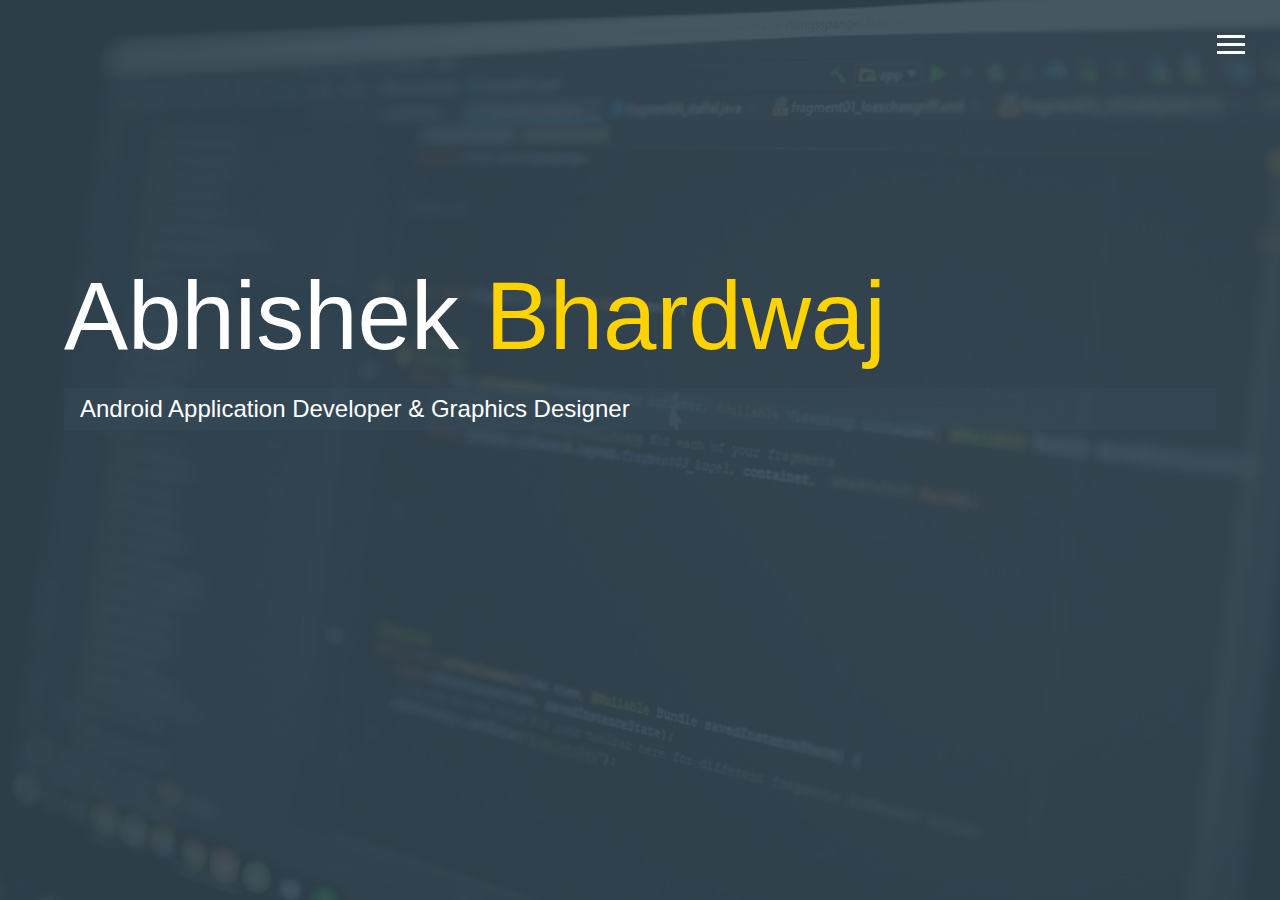
==== index.html @ 5b0b6c32 "Add files via upload" ====
<!DOCTYPE html>
<html lang="en">

<head>
    <meta charset="UTF-8">
    <meta name="viewport" content="width=device-width, initial-scale=1.0">
    <meta http-equiv="X-UA-Compatible" content="ie=edge">
    <link rel="stylesheet" href="https://use.fontawesome.com/releases/v5.3.1/css/all.css" integrity="sha384-mzrmE5qonljUremFsqc01SB46JvROS7bZs3IO2EmfFsd15uHvIt+Y8vEf7N7fWAU"
        crossorigin="anonymous">
    <link rel="stylesheet" href="css/main.css">
    <title>Welcome To My Portfolio</title>
</head>

<body id="bg-img">
    <header>
        <!--menu button-->
        <div class="menu-btn">
            <div class="btn-line"></div>
            <div class="btn-line"></div>
            <div class="btn-line"></div>
        </div>


        <nav class="menu">
            <div class="menu-branding">
                <div class="portrait"></div>

            </div>
            <ul class="menu-nav">
                <li class="nav-item current">
                    <a href="/" class="nav-link">Home</a>
                </li>
                <li class="nav-item">
                    <a href="about.html" class="nav-link">About Me</a>
                </li>
                <li class="nav-item">
                    <a href="work.html" class="nav-link">My Work</a>
                </li>
                <li class="nav-item">
                    <a href="contact.html" class="nav-link">How To Reach Me</a>
                </li>
            </ul>
        </nav>
    </header>

    <main id="home">
        <h1 class="lg-heading">
            Abhishek
            <span class="text-secondary">Bhardwaj</span>
        </h1>
        <h2 class="sm-heading">
            Android Application Developer & Graphics Designer
        </h2>
        <div class="icons">
            <a href="https://twitter.com/_AbhiBhardwaj" target="_blank">
                <i class="fab fa-twitter fa-2x"></i>
            </a>
            <a href="https://www.facebook.com/abhishekbhardwaj100" target="_blank">
                <i class="fab fa-facebook fa-2x"></i>
            </a>
            <a href="https://www.linkedin.com/in/abhishek-bhardwaj-0459974a/" target="_blank">
                <i class="fab fa-linkedin fa-2x"></i>
            </a>
            <a href="https://github.com/bhardwajAbhi" target="_blank">
                <i class="fab fa-github fa-2x"></i>
            </a>
        </div>
    </main>

    <script src="js/main.js"></script>
</body>

</html>
---- css/main.css ----
.menu-btn {
  position: absolute;
  z-index: 3;
  right: 35px;
  top: 35px;
  cursor: pointer;
  transition: all 0.5s ease-out; }
  .menu-btn .btn-line {
    width: 28px;
    height: 3px;
    margin: 0 0 5px 0;
    background: #fff;
    transition: all 0.5s ease-out; }
  .menu-btn.close {
    transform: rotate(180deg); }
    .menu-btn.close .btn-line:nth-child(1) {
      transform: rotate(45deg) translate(5px, 5px); }
    .menu-btn.close .btn-line:nth-child(2) {
      opacity: 0; }
    .menu-btn.close .btn-line:nth-child(3) {
      transform: rotate(-45deg) translate(7px, -6px); }

.menu {
  position: fixed;
  top: 0;
  width: 100%;
  opacity: 0.9;
  visibility: hidden; }
  .menu.show {
    visibility: visible; }
  .menu-branding, .menu-nav {
    display: flex;
    flex-flow: column wrap;
    align-items: center;
    justify-content: center;
    float: left;
    width: 50%;
    height: 100vh;
    overflow: hidden; }
  .menu-nav {
    margin: 0;
    padding: 0;
    background: #283841;
    list-style: none;
    transform: translate3d(0, -100%, 0);
    transition: all 0.5s ease-out; }
    .menu-nav.show {
      transform: translate3d(0, 0, 0); }
  .menu-branding {
    background: #324551;
    transition: all 0.5s ease-out;
    transform: translate3d(0, 100%, 0);
    transition: all 0.5s ease-out; }
    .menu-branding.show {
      transform: translate3d(0, 0, 0); }
    .menu-branding .portrait {
      width: 250px;
      height: 250px;
      background: url("../img/portrait.jpg");
      border-radius: 50%;
      border: solid 3px #ffd300; }
  .menu .nav-item {
    transform: translate3d(600px, 0, 0);
    transition: all 0.5s ease-out; }
    .menu .nav-item.show {
      transform: translate3d(0, 0, 0); }
    .menu .nav-item.current > a {
      color: #ffd300; }
  .menu .nav-link {
    display: inline-block;
    position: relative;
    font-size: 30px;
    text-transform: uppercase;
    padding: 1rem 0;
    font-weight: 400;
    color: #fff;
    text-decoration: none;
    transition: all 0.5s ease-out; }
    .menu .nav-link:hover {
      color: #ffd300; }

.nav-item:nth-child(1) {
  transition-delay: 0.1s; }

.nav-item:nth-child(2) {
  transition-delay: 0.2s; }

.nav-item:nth-child(3) {
  transition-delay: 0.3s; }

.nav-item:nth-child(4) {
  transition-delay: 0.4s; }

* {
  box-sizing: border-box; }

body {
  background: #324551;
  color: #fff;
  height: 100%;
  margin: 0;
  font-family: "Segoe UI", Tahoma, Geneva, Verdana, sans-serif;
  line-height: 1.5; }
  body#bg-img {
    background: url(../img/background.jpg);
    background-attachment: fixed;
    background-size: cover; }
    body#bg-img:after {
      content: "";
      position: absolute;
      top: 0;
      right: 0;
      width: 100%;
      height: 100%;
      z-index: -1;
      background: rgba(50, 69, 81, 0.9); }

h1,
h2,
h3 {
  margin: 0;
  font-weight: 400; }
  h1.lg-heading,
  h2.lg-heading,
  h3.lg-heading {
    font-size: 6rem; }
  h1.sm-heading,
  h2.sm-heading,
  h3.sm-heading {
    margin-bottom: 2rem;
    padding: 0.2rem 1rem;
    background: rgba(54, 74, 87, 0.5); }

a {
  color: #fff;
  text-decoration: none; }

header {
  position: fixed;
  z-index: 2;
  width: 100%; }

.text-secondary {
  color: #ffd300; }

main {
  padding: 4rem;
  min-height: calc(100vh - 60px); }
  main .icons {
    margin-top: 1rem; }
    main .icons a {
      padding: 0.4rem; }
      main .icons a:hover {
        color: #ffd300;
        transition: all 0.5s ease-out; }
  main#home {
    overflow: hidden; }
    main#home h1 {
      margin-top: 20vh; }

.about-info {
  display: grid;
  grid-gap: 30px;
  grid-template-areas: "bioimage bio bio" "job1 job2 job3";
  grid-template-columns: repeat(3, 1fr); }

.bio-image {
  grid-area: bioimage;
  margin: auto;
  border-radius: 50%;
  border: #ffd300 3px solid; }

.bio {
  grid-area: bio;
  font-size: 1.5rem; }

.job1 {
  grid-area: job1; }

.job2 {
  grid-area: job2; }

.job3 {
  grid-area: job3; }

.job {
  background: #3c5261;
  padding: 0.5rem;
  border-bottom: #ffd300 5px solid; }

.projects {
  display: grid;
  grid-template-columns: repeat(3, 1fr);
  grid-gap: 0.7rem; }
  .projects img {
    width: 100%;
    border: 3px #fff solid; }
    .projects img:hover {
      opacity: 0.5;
      border-color: #ffd300;
      transition: all 0.5s ease-out; }

.boxes {
  display: flex;
  flex-wrap: wrap;
  justify-content: space-evenly;
  align-items: center;
  margin-top: 1rem; }
  .boxes div {
    font-size: 2rem;
    border: 3px #fff solid;
    padding: 1.5rem 2.5rem;
    margin-bottom: 3rem;
    transition: all 0.5s ease-out; }
    .boxes div:hover {
      padding: 0.5rem 1.5rem;
      background: #ffd300;
      color: #000; }
      .boxes div:hover span {
        color: #000; }

.btn, .btn-dark, .btn-light {
  display: block;
  padding: 0.5rem 1rem;
  border: 0;
  margin-bottom: 0.3rem; }
  .btn:hover, .btn-dark:hover, .btn-light:hover {
    background: #ffd300;
    color: #000; }

.btn-dark {
  background: black;
  color: #fff; }

.btn-light {
  background: #b2c4d0;
  color: #333; }

#main-footer {
  text-align: center;
  padding: 1rem;
  background: #1f2a31;
  color: #fff;
  height: 60px; }

@media screen and (max-width: 1171px) {
  .projects {
    grid-template-columns: repeat(4, 1fr); } }

@media screen and (min-width: 769px) and (max-width: 1170px) {
  .projects {
    grid-template-columns: repeat(4, 1fr); } }

@media screen and (max-width: 768px) {
  main {
    align-items: center;
    text-align: center; }
    main .lg-heading {
      line-height: 1;
      margin-bottom: 1rem; }
  ul.menu-nav,
  div.menu-branding {
    float: none;
    width: 100%;
    min-height: 0; }
    ul.menu-nav.show,
    div.menu-branding.show {
      transform: translate3d(0, 0, 0); }
  .menu-nav {
    height: 75vh;
    transform: translate3d(-100%, 0, 0);
    font-size: 24px; }
  .menu-branding {
    height: 25vh;
    transform: translate3d(100%, 0, 0); }
    .menu-branding .portrait {
      background: url("../img/portrait_small.jpg");
      width: 150px;
      height: 150px; }
  .about-info {
    grid-template-areas: "bioimage" "bio" "job1" "job2" "job3";
    grid-template-columns: 1fr; }
  .projects {
    grid-template-columns: repeat(2, 1fr); } }

@media screen and (max-width: 500px) {
  main#home h1 {
    margin-top: 10vh; }
  .projects {
    grid-template-columns: 1fr; } }
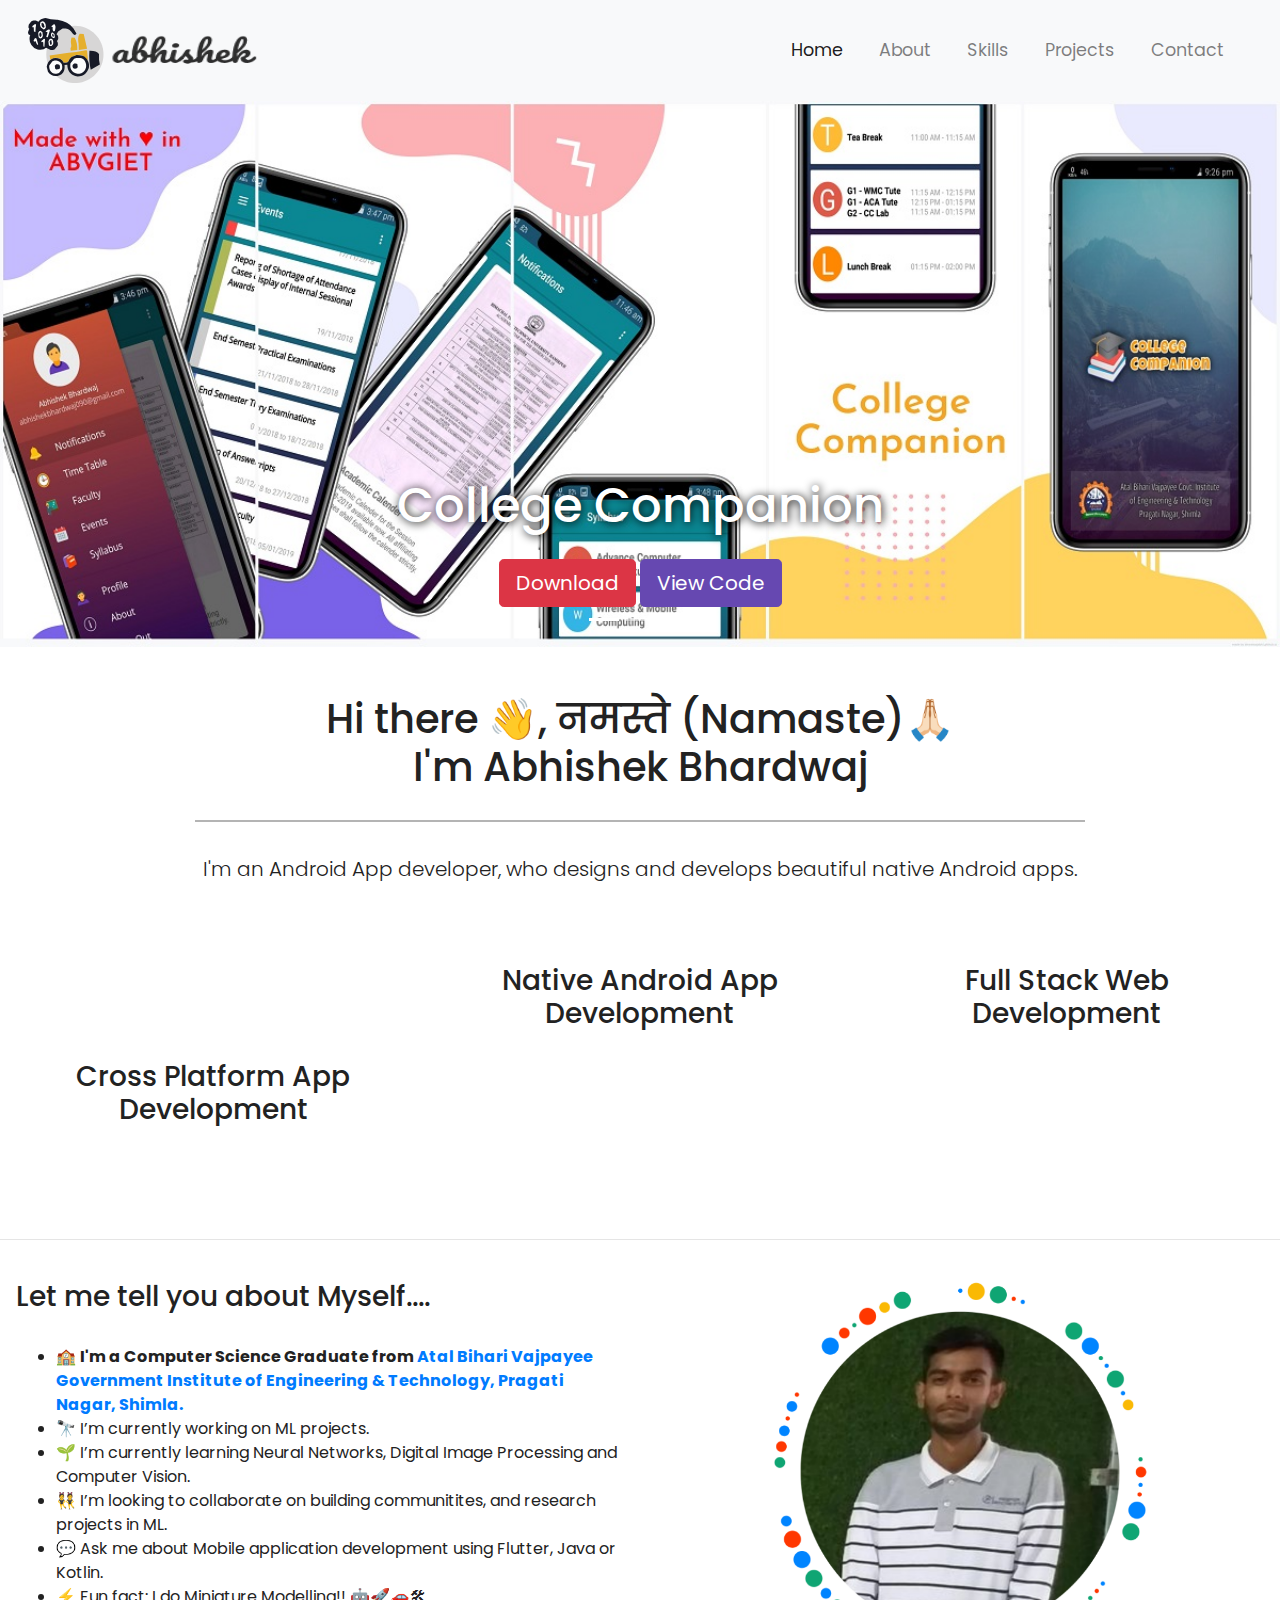
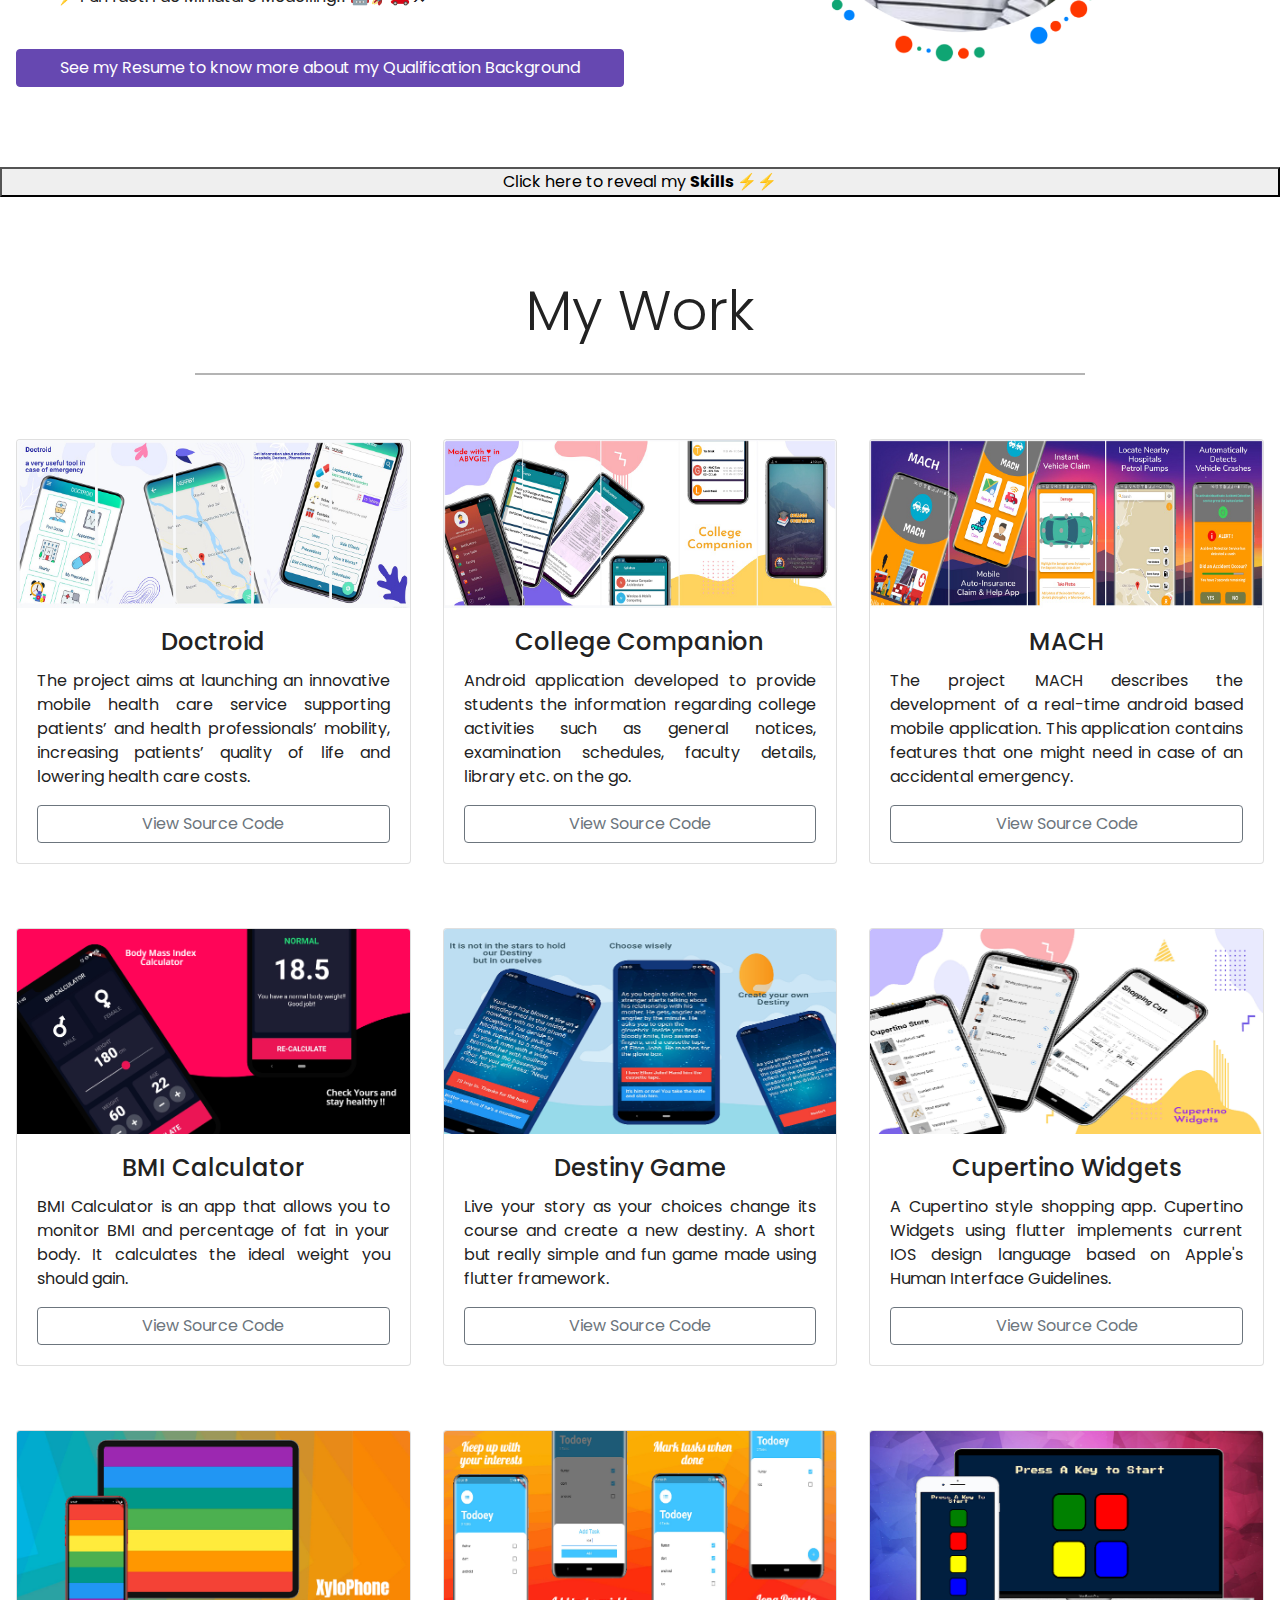
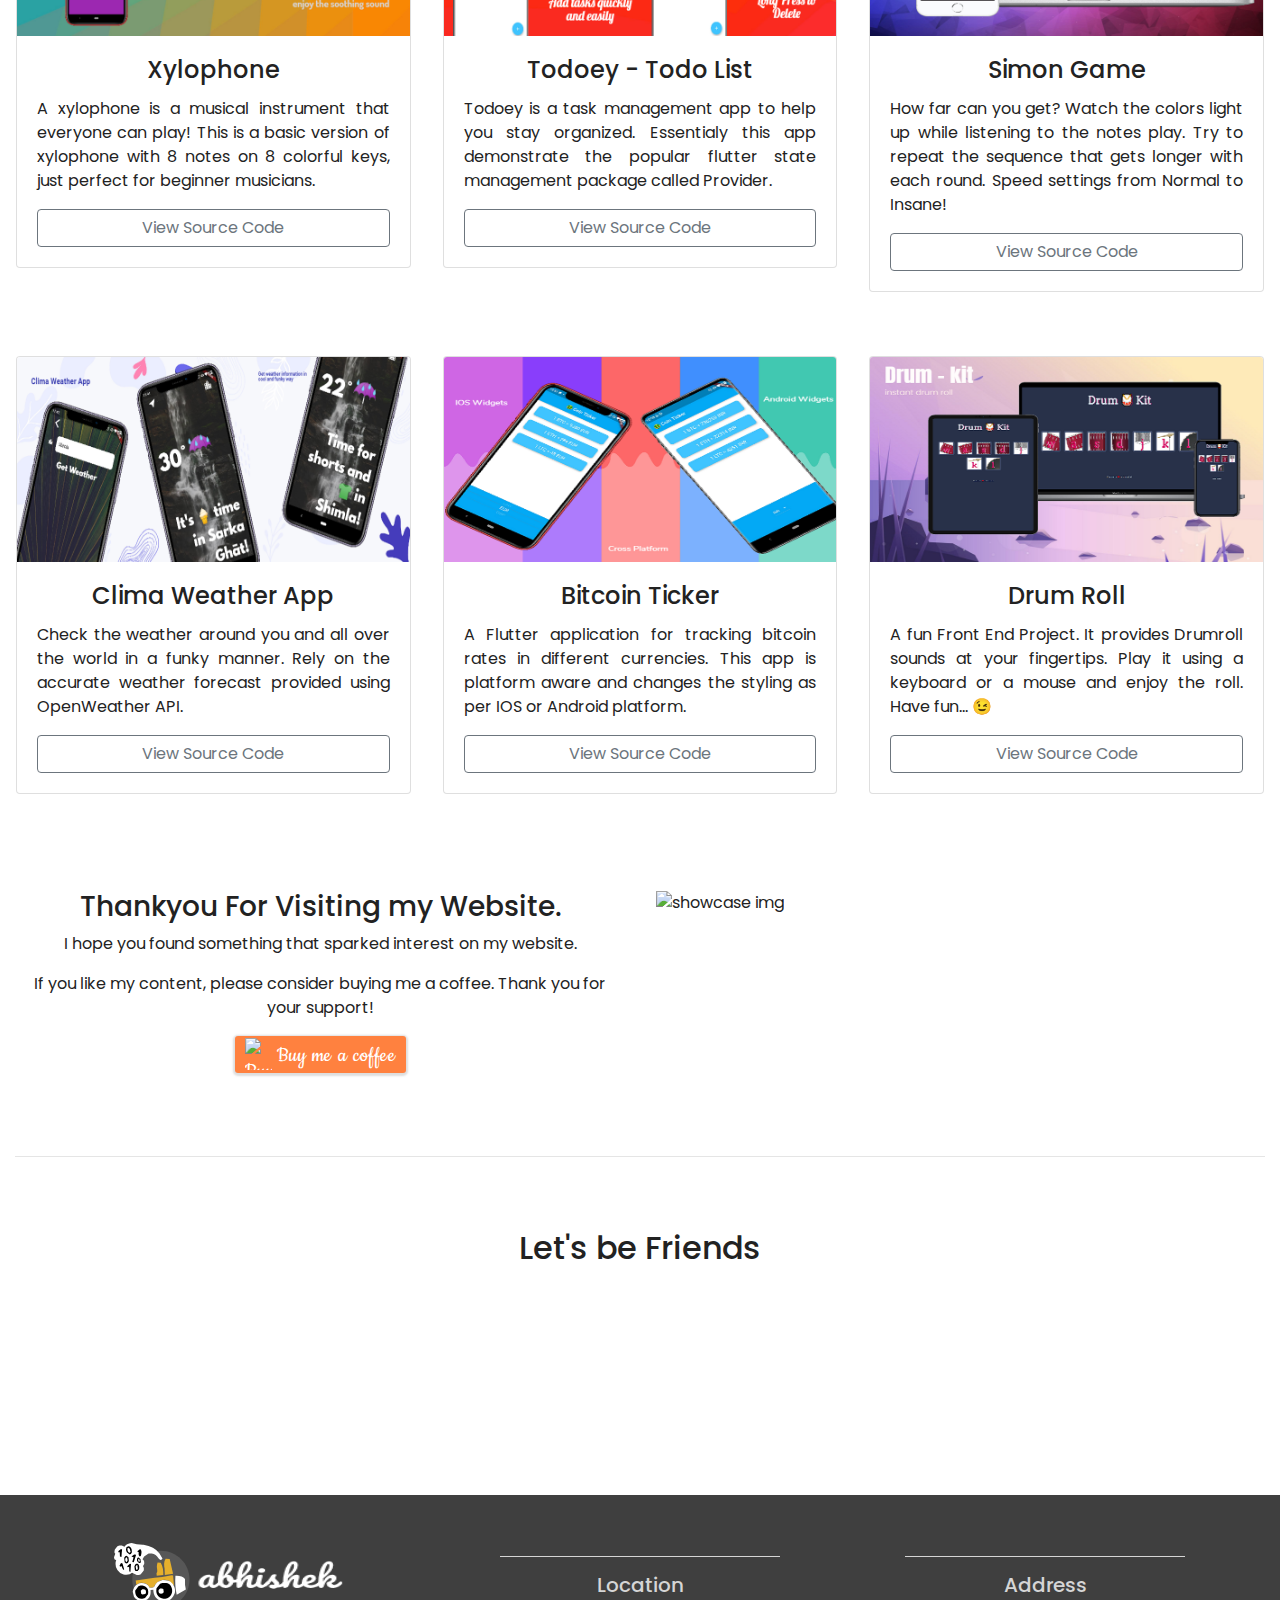
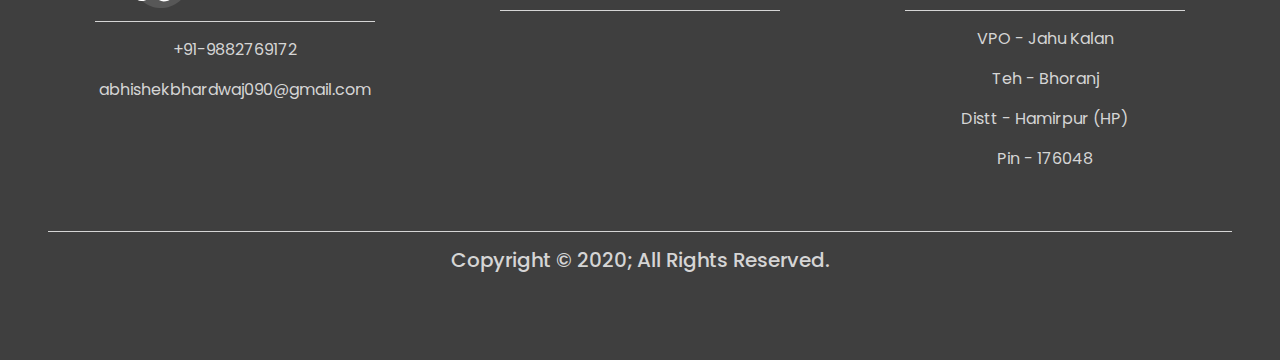
==== commit d3fefa50: "Add files via upload" ====
--- a/index.html
+++ b/index.html
@@ -2,72 +2,545 @@
 <html lang="en">
 
 <head>
-    <meta charset="UTF-8">
-    <meta name="viewport" content="width=device-width, initial-scale=1.0">
-    <meta http-equiv="X-UA-Compatible" content="ie=edge">
-    <link rel="stylesheet" href="https://use.fontawesome.com/releases/v5.3.1/css/all.css" integrity="sha384-mzrmE5qonljUremFsqc01SB46JvROS7bZs3IO2EmfFsd15uHvIt+Y8vEf7N7fWAU"
-        crossorigin="anonymous">
-    <link rel="stylesheet" href="css/main.css">
-    <title>Welcome To My Portfolio</title>
+  <meta charset="UTF-8" />
+  <meta name="viewport" content="width=device-width, initial-scale=1.0" />
+  <title>Abhishek Bhardwaj | Portfolio</title>
+
+  <!-- Browser Tab Icon -->
+  <link rel="icon" href="img/favicon.ico">
+
+  <!--Bootstrap core CSS-->
+  <link rel="stylesheet" href="css/bootstrap.min.css" />
+
+  <!--Custom Styles-->
+  <link rel="stylesheet" href="css/style.css" />
+  <!--font awesome icons-->
+  <script src="https://kit.fontawesome.com/e4a91e8436.js" crossorigin="anonymous"></script>
 </head>
 
-<body id="bg-img">
-    <header>
-        <!--menu button-->
-        <div class="menu-btn">
-            <div class="btn-line"></div>
-            <div class="btn-line"></div>
-            <div class="btn-line"></div>
-        </div>
-
-
-        <nav class="menu">
-            <div class="menu-branding">
-                <div class="portrait"></div>
-
-            </div>
-            <ul class="menu-nav">
-                <li class="nav-item current">
-                    <a href="/" class="nav-link">Home</a>
-                </li>
-                <li class="nav-item">
-                    <a href="about.html" class="nav-link">About Me</a>
-                </li>
-                <li class="nav-item">
-                    <a href="work.html" class="nav-link">My Work</a>
-                </li>
-                <li class="nav-item">
-                    <a href="contact.html" class="nav-link">How To Reach Me</a>
-                </li>
-            </ul>
-        </nav>
-    </header>
-
-    <main id="home">
-        <h1 class="lg-heading">
-            Abhishek
-            <span class="text-secondary">Bhardwaj</span>
-        </h1>
-        <h2 class="sm-heading">
-            Android Application Developer & Graphics Designer
-        </h2>
-        <div class="icons">
-            <a href="https://twitter.com/_AbhiBhardwaj" target="_blank">
-                <i class="fab fa-twitter fa-2x"></i>
+<body>
+
+  <!-- Navigation -->
+  <nav class="navbar navbar-expand-md navbar-light bg-light sticky-top">
+    <div class="container-fluid">
+      <a class="navbar-brand" href="#"><img src="img/logo.png" alt="logo"></a>
+
+      <button class="navbar-toggler" type="button" data-toggle="collapse" data-target="#navbarResponsive">
+        <span class="navbar-toggler-icon"></span>
+      </button>
+
+      <div class="collapse navbar-collapse" id="navbarResponsive">
+        <ul class="navbar-nav ml-auto">
+          <li class="nav-item active">
+            <a class="nav-link" href="#">Home</a>
+          </li>
+
+          <li class="nav-item">
+            <a class="nav-link" href="#about-me">About</a>
+          </li>
+
+          <li class="nav-item">
+            <a class="nav-link" href="#skills">Skills</a>
+          </li>
+
+          <li class="nav-item">
+            <a class="nav-link" href="#projects">Projects</a>
+          </li>
+
+          <li class="nav-item">
+            <a class="nav-link" href="#connect">Contact</a>
+          </li>
+        </ul>
+      </div>
+
+
+    </div>
+  </nav>
+
+  <!-- Image Slider -->
+  <section id="home">
+    <div id="slides" class="carousel slide" data-ride="carousel">
+      <!-- carousel indicators -->
+      <ul class="carousel-indicators">
+        <li data-target="#slides" data-slide-to="0" class="active"></li>
+        <li data-target="#slides" data-slide-to="1"></li>
+        <li data-target="#slides" data-slide-to="2"></li>
+      </ul>
+
+      <div class="carousel-inner">
+        <div class="carousel-item active">
+          <img src="img/background.png" alt="carousel-img">
+
+          <div class="carousel-caption">
+            <h3>College Companion</h3>
+            <a href="https://play.google.com/store/apps/details?id=mobapps.avbgiet.com.collegecompanion" target="_blank">
+              <button type="button" class="btn btn-danger btn-lg"><i class="fab fa-google-play"></i> Download</button>
             </a>
-            <a href="https://www.facebook.com/abhishekbhardwaj100" target="_blank">
-                <i class="fab fa-facebook fa-2x"></i>
+            <a href="https://github.com/bhardwajAbhi/CollegeCompanion" target="_blank">
+              <button type="button" class="btn btn-primary btn-lg"><i class="fab fa-github text-white"></i> View
+                Code</button>
             </a>
-            <a href="https://www.linkedin.com/in/abhishek-bhardwaj-0459974a/" target="_blank">
-                <i class="fab fa-linkedin fa-2x"></i>
+          </div>
+
+        </div>
+
+        <div class="carousel-item">
+          <img src="img/background2.png" alt="carousel-img">
+
+          <div class="carousel-caption">
+            <h3>Doctroid</h3>
+            <a href="#" target="_blank">
+              <button type="button" class="btn btn-danger btn-lg"><i class="fab fa-google-play"></i> Download</button>
             </a>
-            <a href="https://github.com/bhardwajAbhi" target="_blank">
-                <i class="fab fa-github fa-2x"></i>
+            <a href="https://github.com/bhardwajAbhi/Doctriod-Client-App" target="_blank">
+              <button type="button" class="btn btn-primary btn-lg"><i class="fab fa-github text-white"></i> View
+                Code</button>
             </a>
-        </div>
-    </main>
-
-    <script src="js/main.js"></script>
+          </div>
+
+        </div>
+
+        <div class="carousel-item">
+          <img src="img/background3.png" alt="carousel-img">
+
+          <div class="carousel-caption">
+            <h3>M-A-C-H</h3>
+            <a href="https://play.google.com/apps/publish/?account=8676220947948748539#AppDashboardPlace:p=com.abhishekbhardwaj.apps.mach_mobile_auto_claim_help_system&appid=4974648405343123037" target="_blank">
+              <button type="button" class="btn btn-danger btn-lg"><i class="fab fa-google-play"></i> Download</button>
+            </a>
+            <a href="https://github.com/bhardwajAbhi/MACH-Mobile-Auto-Insurance-Claim-Help-App" target="_blank">
+              <button type="button" class="btn btn-primary btn-lg"><i class="fab fa-github text-white"></i> View
+                Code</button>
+            </a>
+          </div>
+        </div>
+      </div>
+    </div>
+  </section>
+
+  <!-- Welcome Section -->
+  <div id="about-me" class="container-fluid padding">
+    <div class="row welcome text-center">
+      <div class="col-12">
+        <h1 class="display-">Hi there 👋, नमस्ते (Namaste)🙏🏻<br> I'm Abhishek Bhardwaj</h1>
+      </div>
+      <hr>
+      <div class="col-12">
+        <p class="lead">I'm an Android App developer, who designs and develops beautiful native Android apps.</p>
+      </div>
+    </div>
+  </div>
+
+  <!-- Three Column Section -->
+  <div class="container-fluid padding">
+    <div class="row text-center padding">
+
+      <div class="col-xs-12 col-sm-6 col-md-4">
+        <i class="fa fa-code"></i>
+        <h3>Cross Platform App Development</h3>
+      </div>
+
+      <div class="col-xs-12 col-sm-6 col-md-4">
+        <i class="fa fa-android"></i>
+        <h3>Native Android App Development</h3>
+      </div>
+
+      <div class="col-sm-12 col-md-4">
+        <i class="fab fa-node-js"></i>
+        <h3>Full Stack Web Development</h3>
+      </div>
+
+    </div>
+  </div>
+  <hr class="my-4">
+  </div>
+
+  <!-- Two Column Section -->
+  <div class="container-fluid padding">
+    <div class="row padding">
+      <div class="col-lg-6">
+        <h3>Let me tell you about Myself....</h3><br>
+        <ul>
+
+          <li>
+            🏫 <b>I'm a Computer Science Graduate from <a href="http://www.abvgiet.org/" target="_blank">Atal Bihari
+                Vajpayee Government Institute of Engineering & Technology, Pragati Nagar, Shimla.</a></b>
+          </li>
+
+          <li>
+            🔭 I’m currently working on ML projects.
+          </li>
+
+          <li>
+            🌱 I’m currently learning Neural Networks, Digital Image Processing and Computer Vision.
+          </li>
+
+          <li>
+            👯 I’m looking to collaborate on building communitites, and research projects in ML.
+          </li>
+
+          <li>
+            💬 Ask me about Mobile application development using Flutter, Java or Kotlin.
+          </li>
+
+          <li>
+            ⚡ Fun fact: I do Miniature Modelling!! 🤖🚀🚗🛠
+          </li>
+        </ul>
+        <br>
+        <a href="https://drive.google.com/file/d/1AxDsTbPJdWJwpKt2XRMVF18kNoN2JgT4/view?usp=sharing" target="_blank"
+          class="btn btn-primary btn-resume">See my Resume to know more about my Qualification Background</a>
+      </div>
+
+      <div class="col-lg-6">
+        <img class="img-fluid" src="img/desk.png" alt="showcase img">
+      </div>
+    </div>
+  </div>
+
+
+  <!-- Skills Section -->
+  <button id="skills" class="fun" data-toggle="collapse" data-target="#emoji">Click here to reveal my <b>Skills
+      ⚡⚡</b></button>
+  <div id="emoji" class="collapse">
+    <div class="container-fluid padding">
+      <div class="row text-center">
+        <div class="col-sm-6 col-md-3">
+          <img src="https://img.icons8.com/color/144/000000/c-plus-plus-logo.png" />
+        </div>
+        <div class="col-sm-6 col-md-3">
+          <img src="https://img.icons8.com/color/144/000000/java-coffee-cup-logo.png" />
+        </div>
+        <div class="col-sm-6 col-md-3">
+          <img src="https://img.icons8.com/color/144/000000/kotlin.png" />
+        </div>
+        <div class="col-sm-6 col-md-3">
+          <img src="https://img.icons8.com/color/144/000000/flutter.png" />
+        </div>
+      </div>
+      <br>
+      <div class="row text-center">
+        <div class="col-sm-6 col-md-3">
+          <img src="https://img.icons8.com/color/144/000000/html-5.png" />
+        </div>
+        <div class="col-sm-6 col-md-3">
+          <img src="https://img.icons8.com/color/144/000000/css3.png" />
+        </div>
+        <div class="col-sm-6 col-md-3">
+          <img src="https://img.icons8.com/color/144/000000/javascript.png" />
+        </div>
+        <div class="col-sm-6 col-md-3">
+          <img src="https://img.icons8.com/color/144/000000/nodejs.png" />
+        </div>
+      </div>
+      <br>
+      <div class="row text-center">
+        <div class="col-sm-6 col-md-3">
+          <img src="https://img.icons8.com/color/144/000000/python.png" />
+        </div>
+        <div class="col-sm-6 col-md-3">
+          <img src="https://img.icons8.com/color/144/000000/linux.png" />
+        </div>
+        <div class="col-sm-6 col-md-3">
+          <img src="https://img.icons8.com/fluent/144/000000/android-os.png" />
+        </div>
+        <div class="col-sm-6 col-md-3">
+          <img src="https://img.icons8.com/color/144/000000/arduino.png" />
+        </div>
+      </div>
+    </div>
+  </div>
+
+  <!-- MY Work -->
+  <div id="projects" class="container-fluid padding">
+    <div class="row welcome text-center">
+      <div class="col-12">
+        <h1 class="display-4">My Work</h1>
+      </div>
+      <hr>
+    </div>
+  </div>
+
+  <!-- Project Card -->
+  <div class="container-fluid padding">
+
+    <!-- row 1 -->
+    <div class="row padding">
+      <div class="col-md-4">
+        <div class="card">
+          <img class="card-img-top" src="img/apps/app1.png" alt="team-member">
+          <div class="card-body">
+            <h4 class="card-title">Doctroid</h4>
+            <p class="card-text">The project aims at launching an innovative mobile health care service supporting
+              patients’ and health professionals’ mobility, increasing patients’ quality of life and lowering health
+              care costs.</p>
+            <a class="btn btn-outline-secondary btn-source-code"
+              href="https://github.com/bhardwajAbhi/Doctriod-Client-App" target="_blanks">View Source Code</a>
+          </div>
+        </div>
+      </div>
+
+      <div class="col-md-4">
+        <div class="card">
+          <img class="card-img-top" src="img/apps/app2.png" alt="team-member">
+          <div class="card-body">
+            <h4 class="card-title">College Companion</h4>
+            <p class="card-text">Android application developed to provide students the information regarding college
+              activities such as general notices, examination schedules, faculty details, library etc. on the go.</p>
+            <a class="btn btn-outline-secondary btn-source-code" href="https://github.com/bhardwajAbhi/CollegeCompanion"
+              target="_blank">View Source Code</a>
+          </div>
+        </div>
+      </div>
+
+      <div class="col-md-4">
+        <div class="card">
+          <img class="card-img-top" src="img/apps/app3.png" alt="team-member">
+          <div class="card-body">
+            <h4 class="card-title">MACH</h4>
+            <p class="card-text">The project MACH describes the development of a real-time android based mobile
+              application. This application contains features that one might need in case of an accidental emergency.
+            </p>
+            <a class="btn btn-outline-secondary btn-source-code"
+              href="https://github.com/bhardwajAbhi/MACH-Mobile-Auto-Insurance-Claim-Help-App" target="_blank">View
+              Source Code</a>
+          </div>
+        </div>
+      </div>
+    </div>
+
+    <!-- row 2 -->
+    <div class="row padding">
+      <div class="col-md-4">
+        <div class="card">
+          <img class="card-img-top" src="img/apps/app4.png" alt="team-member">
+          <div class="card-body">
+            <h4 class="card-title">BMI Calculator</h4>
+            <p class="card-text">BMI Calculator is an app that allows you to monitor BMI and percentage of fat in your
+              body.
+              It calculates the ideal weight you should gain.</p>
+            <a class="btn btn-outline-secondary btn-source-code"
+              href="https://github.com/bhardwajAbhi/BMI_Calculator_Flutter" target="_blanks">View Source Code</a>
+          </div>
+        </div>
+      </div>
+
+      <div class="col-md-4">
+        <div class="card">
+          <img class="card-img-top" src="img/apps/app5.png" alt="team-member">
+          <div class="card-body">
+            <h4 class="card-title">Destiny Game</h4>
+            <p class="card-text">Live your story as your choices change its course and create a new destiny. A short but
+              really simple and fun game made using flutter framework.</p>
+            <a class="btn btn-outline-secondary btn-source-code"
+              href="https://github.com/bhardwajAbhi/destini_app_flutter" target="_blank">View Source Code</a>
+          </div>
+        </div>
+      </div>
+
+      <div class="col-md-4">
+        <div class="card">
+          <img class="card-img-top" src="img/apps/app6.png" alt="team-member">
+          <div class="card-body">
+            <h4 class="card-title">Cupertino Widgets</h4>
+            <p class="card-text"> A Cupertino style shopping app. Cupertino Widgets using flutter implements current IOS
+              design language based on Apple's Human Interface Guidelines.</p>
+            <a class="btn btn-outline-secondary btn-source-code"
+              href="https://github.com/bhardwajAbhi/cupertino_widgets_flutter" target="_blank">View Source Code</a>
+          </div>
+        </div>
+      </div>
+    </div>
+
+    <!-- row 3 -->
+    <div class="row padding">
+      <div class="col-md-4">
+        <div class="card">
+          <img class="card-img-top" src="img/apps/app7.png" alt="team-member">
+          <div class="card-body">
+            <h4 class="card-title">Xylophone</h4>
+            <p class="card-text">A xylophone is a musical instrument that everyone can play! This is a basic version of
+              xylophone with 8 notes on 8 colorful keys, just perfect for beginner musicians.</p>
+            <a class="btn btn-outline-secondary btn-source-code"
+              href="https://github.com/bhardwajAbhi/xylophone_app_flutter" target="_blanks">View Source Code</a>
+          </div>
+        </div>
+      </div>
+
+      <div class="col-md-4">
+        <div class="card">
+          <img class="card-img-top" src="img/apps/app8.png" alt="team-member">
+          <div class="card-body">
+            <h4 class="card-title">Todoey - Todo List</h4>
+            <p class="card-text">Todoey is a task management app to help you stay organized. Essentialy this app
+              demonstrate the popular flutter state management package called Provider.
+            </p>
+            <a class="btn btn-outline-secondary btn-source-code" href="https://github.com/bhardwajAbhi/todoey_flutter"
+              target="_blank">View Source Code</a>
+          </div>
+        </div>
+      </div>
+
+      <div class="col-md-4">
+        <div class="card">
+          <img class="card-img-top" src="img/apps/app9.png" alt="team-member">
+          <div class="card-body">
+            <h4 class="card-title">Simon Game</h4>
+            <p class="card-text">How far can you get? Watch the colors light up while listening to the notes play. Try
+              to repeat the sequence that gets longer with each round. Speed settings from Normal to Insane!</p>
+            <a class="btn btn-outline-secondary btn-source-code" href="https://github.com/bhardwajAbhi/Simon-Game"
+              target="_blank">View Source Code</a>
+          </div>
+        </div>
+      </div>
+    </div>
+
+    <!-- row 4 -->
+    <div class="row padding">
+      <div class="col-md-4">
+        <div class="card">
+          <img class="card-img-top" src="img/apps/app10.png" alt="team-member">
+          <div class="card-body">
+            <h4 class="card-title">Clima Weather App</h4>
+            <p class="card-text">Check the weather around you and all over the world in a funky manner.
+              Rely on the accurate weather forecast provided using OpenWeather API. </p>
+            <a class="btn btn-outline-secondary btn-source-code"
+              href="https://github.com/bhardwajAbhi/clima_weather_app_flutter" target="_blanks">View Source Code</a>
+          </div>
+        </div>
+      </div>
+
+      <div class="col-md-4">
+        <div class="card">
+          <img class="card-img-top" src="img/apps/app11.png" alt="team-member">
+          <div class="card-body">
+            <h4 class="card-title">Bitcoin Ticker</h4>
+            <p class="card-text">A Flutter application for tracking bitcoin rates in different currencies.
+              This app is platform aware and changes the styling as per IOS or Android platform.
+            </p>
+            <a class="btn btn-outline-secondary btn-source-code"
+              href="https://github.com/bhardwajAbhi/bitcoin_ticker_flutter" target="_blank">View Source Code</a>
+          </div>
+        </div>
+      </div>
+
+      <div class="col-md-4">
+        <div class="card">
+          <img class="card-img-top" src="img/apps/app12.png" alt="team-member">
+          <div class="card-body">
+            <h4 class="card-title">Drum Roll</h4>
+            <p class="card-text">A fun Front End Project. It provides Drumroll sounds at your fingertips. Play it using
+              a keyboard or a mouse and enjoy the roll. Have fun... 😉</p>
+            <a class="btn btn-outline-secondary btn-source-code" href="https://github.com/bhardwajAbhi/Drum-Kit"
+              target="_blank">View Source Code</a>
+          </div>
+        </div>
+      </div>
+    </div>
+  </div>
+
+  <!-- Two Column Section -->
+  <div class="container-fluid padding">
+    <div class="row padding">
+      <div class="div-thanks col-lg-6">
+        <h3>Thankyou For Visiting my Website.</h3>
+
+        <p>I hope you found something that sparked interest on my website.
+        </p>
+
+        <p>
+          If you like my content, please consider buying me a coffee. Thank you for your support!
+        </p>
+
+        <link href="https://fonts.googleapis.com/css?family=Cookie" rel="stylesheet"><a class="bmc-button"
+          target="_blank" href="https://www.buymeacoffee.com/AbhiBhardwaj"><img
+            src="https://www.buymeacoffee.com/assets/img/BMC-btn-logo.svg" alt="Buy me a coffee"><span
+            style="margin-left:5px">Buy me a coffee</span></a>
+
+      </div>
+
+      <div class="col-lg-6">
+        <img class="img-fluid"
+          src="https://camo.githubusercontent.com/992babdffd8c74a1502de375fbdf7e4d54773242/68747470733a2f2f6d656469612e67697068792e636f6d2f6d656469612f53576f536b4e36447854737a71494b4571762f67697068792e676966"
+          alt="showcase img">
+      </div>
+    </div>
+    <hr class="my-4">
+  </div>
+
+  <!-- Connect -->
+  <section id="connect">
+    <div class="container-fluid padding">
+      <div class="row padding text-center">
+        <div class="col-12">
+          <h2>Let's be Friends</h2>
+        </div>
+
+        <div class="col-12 social padding">
+          <a href="https://www.linkedin.com/in/bhardwaj-abhi/" target="_blank"><i class="fa fa-linkedin"></i></a>
+          <a href="https://twitter.com/_AbhiBhardwaj" target="_blank"><i class="fa fa-twitter"></i></a>
+          <a href="https://www.instagram.com/_abhishek.bhardwaj/" target="_blank"><i class="fa fa-instagram"></i></a>
+          <a href="https://www.facebook.com/abhishekbhardwaj100" target="_blank"><i class="fa fa-facebook"></i></a>
+          <a href="https://github.com/bhardwajAbhi" target="_blank"><i class="fa fa-github"></i></a>
+        </div>
+      </div>
+    </div>
+  </section>
+
+
+  <!-- Footer -->
+  <footer>
+    <div class="container-fluid padding">
+      <div class="row text-center">
+        <div class="col-md-4">
+          <img src="img/bottomlogo.png" alt="logo">
+          <hr class="light">
+          <p>
+            <a class="fa-contact" href="https://wa.link/w1yqtx" target="_blank">+91-9882769172</a>
+          </p>
+          <p><a class="fa-mail-to" href="mailto:abhishekbhardwaj090@gmail.com">abhishekbhardwaj090@gmail.com</a></p>
+
+        </div>
+
+
+        <div class="col-md-4">
+          <hr class="light">
+          <h5>Location</h5>
+          <hr class="light">
+
+          <iframe class="map-frame" id="gmap_canvas"
+            src="https://maps.google.com/maps?q=31.598619884848343%2C%2076.71466297074177&t=&z=11&ie=UTF8&iwloc=&output=embed"
+            frameborder="0" scrolling="no" marginheight="0" marginwidth="0"></iframe>
+        </div>
+
+        <div class="col-md-4">
+          <hr class="light">
+          <h5>Address</h5>
+          <hr class="light">
+
+          <p>VPO - Jahu Kalan</p>
+          <p>Teh - Bhoranj</p>
+          <p>Distt - Hamirpur (HP)</p>
+          <p>Pin - 176048</p>
+        </div>
+
+        <div class="col-12">
+          <hr class="light-100">
+          <h5>Copyright &copy 2020; All Rights Reserved.</h5>
+        </div>
+      </div>
+    </div>
+  </footer>
+
+
+
+
+
+
+
+  <!--================================================Bootstrap Core JavaScript==========================================-->
+  <script src="jquery/jquery.min.js" type="text/jscript"></script>
+  <script src="js/bootstrap.min.js"></script>
 </body>
 
 </html>--- a/css/style.css
+++ b/css/style.css
@@ -0,0 +1,356 @@
+@import url("https://fonts.googleapis.com/css?family=Poppins:400,500,700");
+
+html,
+body {
+  height: 100%;
+  width: 100%;
+  font-family: "Poppins", sans-serif;
+  color: #222;
+}
+
+.navbar {
+  padding: 0.8rem;
+}
+
+.navbar-nav li {
+  padding-right: 20px;
+}
+
+.nav-link {
+  font-size: 1.1em !important;
+}
+
+.carousel-inner img {
+  width: 100%;
+  height: 100%;
+}
+
+.carousel-caption {
+  position: absolute;
+}
+
+.carousel-caption h1 {
+  font-size: 500%;
+  text-transform: uppercase;
+  text-shadow: 1px 1px 15px #000;
+}
+
+.carousel-caption h3 {
+  font-size: 300%;
+  font-weight: 500;
+  text-shadow: 1px 1px 10px #000;
+  padding-bottom: 1rem;
+}
+.btn-resume {
+  width: 100%;
+}
+
+.btn-source-code {
+  width: 100%;
+}
+
+.bmc-button img {
+  width: 27px !important;
+  margin-bottom: 1px !important;
+  box-shadow: none !important;
+  border: none !important;
+  vertical-align: middle !important;
+}
+.bmc-button {
+  line-height: 36px !important;
+  height: 37px !important;
+  text-decoration: none !important;
+  display: inline-flex !important;
+  color: #ffffff !important;
+  background-color: #ff813f !important;
+  border-radius: 3px !important;
+  border: 1px solid transparent !important;
+  padding: 1px 9px !important;
+  font-size: 23px !important;
+  letter-spacing: 0.6px !important;
+  box-shadow: 0px 1px 2px rgba(190, 190, 190, 0.5) !important;
+  -webkit-box-shadow: 0px 1px 2px 2px rgba(190, 190, 190, 0.5) !important;
+  margin: 0 auto !important;
+  font-family: "Cookie", cursive !important;
+  -webkit-box-sizing: border-box !important;
+  box-sizing: border-box !important;
+  -o-transition: 0.3s all linear !important;
+  -webkit-transition: 0.3s all linear !important;
+  -moz-transition: 0.3s all linear !important;
+  -ms-transition: 0.3s all linear !important;
+  transition: 0.3s all linear !important;
+}
+.bmc-button:hover,
+.bmc-button:active,
+.bmc-button:focus {
+  -webkit-box-shadow: 0px 1px 2px 2px rgba(190, 190, 190, 0.5) !important;
+  text-decoration: none !important;
+  box-shadow: 0px 1px 2px 2px rgba(190, 190, 190, 0.5) !important;
+  opacity: 0.85 !important;
+  color: #ffffff !important;
+}
+
+.div-thanks {
+ text-align: center;
+ margin: auto;
+}
+
+.btn-primary {
+  background-color: #6648b1;
+  border: 1px solid #6648b1;
+}
+
+.btn-primary:hover {
+  background-color: #563d7c;
+  border: 1px solid #563d7c;
+}
+
+.card-text {
+  text-align: justify;
+}
+
+.card-title {
+  text-align: center;
+}
+
+.jumbotron {
+  padding: 1rem;
+  border-radius: 0;
+}
+
+.padding {
+  padding-bottom: 2rem;
+}
+
+.welcome {
+  width: 75%;
+  margin: 0 auto;
+  padding-top: 2rem;
+}
+
+.welcome hr {
+  border-top: 2px solid #b4b4b4;
+  width: 95%;
+  margin-top: 0.3rem;
+  margin-bottom: 1rem;
+}
+
+.fa-code {
+  color: #e54d26;
+}
+.fa-android {
+  color: #a4c639;
+  font-size: 6em;
+}
+.fa-node-js {
+  color: #2163af;
+  font-size: 6em;
+}
+
+.fa-code,
+.fa-bold,
+.fa-css3 {
+  font-size: 4em;
+  margin: 1rem;
+}
+
+.fun {
+  width: 100%;
+  margin-bottom: 2rem;
+}
+
+.gif {
+  max-width: 100%;
+}
+
+.social a {
+  font-size: 4.5em;
+  padding: 3rem;
+}
+
+.fa-facebook {
+  color: #3b5998;
+}
+
+.fa-twitter {
+  color: #00aced;
+}
+
+
+.fa-instagram {
+  color: #db4a39;
+}
+
+
+.fa-github {
+  color: #000000;
+}
+
+.fa-mail-to:hover,
+.fa-contact:hover,
+.fa-facebook:hover,
+.fa-twitter:hover,
+.fa-github:hover,
+.fa-instagram:hover,
+.fa-linkedin:hover {
+  color: #d5d5d5;
+}
+
+.map-frame {
+  width: 300px;
+  height: 150px;
+  border-radius: 5px;
+}
+
+
+
+footer {
+  background-color: #3f3f3f;
+  color: #d5d5d5;
+  padding: 2rem;
+}
+
+hr.light {
+  border-top: 1px solid #d5d5d5;
+  width: 75%;
+  margin-top: 0.8rem;
+  margin-bottom: 1rem;
+}
+
+footer a {
+  color: #d5d5d5;
+}
+
+hr.light-100 {
+  border-top: 1px solid #d5d5d5;
+  width: 100%;
+  margin-top: 0.8rem;
+  margin-bottom: 1rem;
+}
+
+/*---Media Queries--*/
+@media (max-width: 992px) {
+  .social a {
+    font-size: 4em;
+    padding: 2rem;
+  }
+
+  .map-frame {
+    width: 150px;
+    height: 150px;
+  }
+}
+
+@media (max-width: 768px) {
+  .carousel-caption {
+    top: 45%;
+  }
+
+  .carousel-caption h1 {
+    font-size: 350%;
+  }
+
+  .carousel-caption h3 {
+    font-size: 140%;
+    font-weight: 400;
+    padding-bottom: 0.2rem;
+  }
+
+  .carousel-caption .btn {
+    font-size: 95%;
+    padding: 8px 14px;
+  }
+
+  .display-4 {
+    font-size: 200%;
+  }
+
+  .social a {
+    font-size: 2.5em;
+    padding: 1.5rem;
+  }
+
+  .map-frame {
+    width: 250px;
+    height: 200px;
+  }
+}
+
+@media (max-width: 576px) {
+  .carousel-caption {
+    top: 40%;
+  }
+
+  .carousel-caption h1 {
+    font-size: 250%;
+  }
+
+  .carousel-caption h3 {
+    font-size: 110%;
+  }
+
+  .carousel-caption .btn {
+    font-size: 90%;
+    padding: 4px 8px;
+  }
+
+  .carousel-indicators {
+    display: none;
+  }
+
+  .display-4 {
+    font-size: 160%;
+  }
+
+  .social a {
+    font-size: 2em;
+    padding: 0.7rem;
+  }
+
+  .map-frame {
+    width: 150px;
+    height: 150px;
+  }
+
+}
+
+/*---Fixed Background Image --
+figure{
+  position: relative;
+  width: 100%;
+  height: 60%;
+  margin: 0 !important;
+}
+
+
+.fixed-wrap{
+  clip: rect(0, auto, auto, 0);
+  position: absolute;
+  top: 0;
+  left: 0;
+  width: 100%;
+  height: 100%;
+}
+
+#fixed{
+  background-image: url('img/mac.png');
+  position: fixed;
+  display: block;
+  top: 0;
+  left: 0;
+  width: 100%;
+  height: 100%;
+  background-size: cover;
+  background-position: center center;
+  -webkit-transform: translateZ(0);
+  -webkit-transform: translateZ(0);
+          transform: translateZ(0);
+  will-change: transform;
+}
+
+--*/
+
+/*---Bootstrap Padding Fix--*/
+[class*="col-"] {
+  padding: 1rem;
+}
